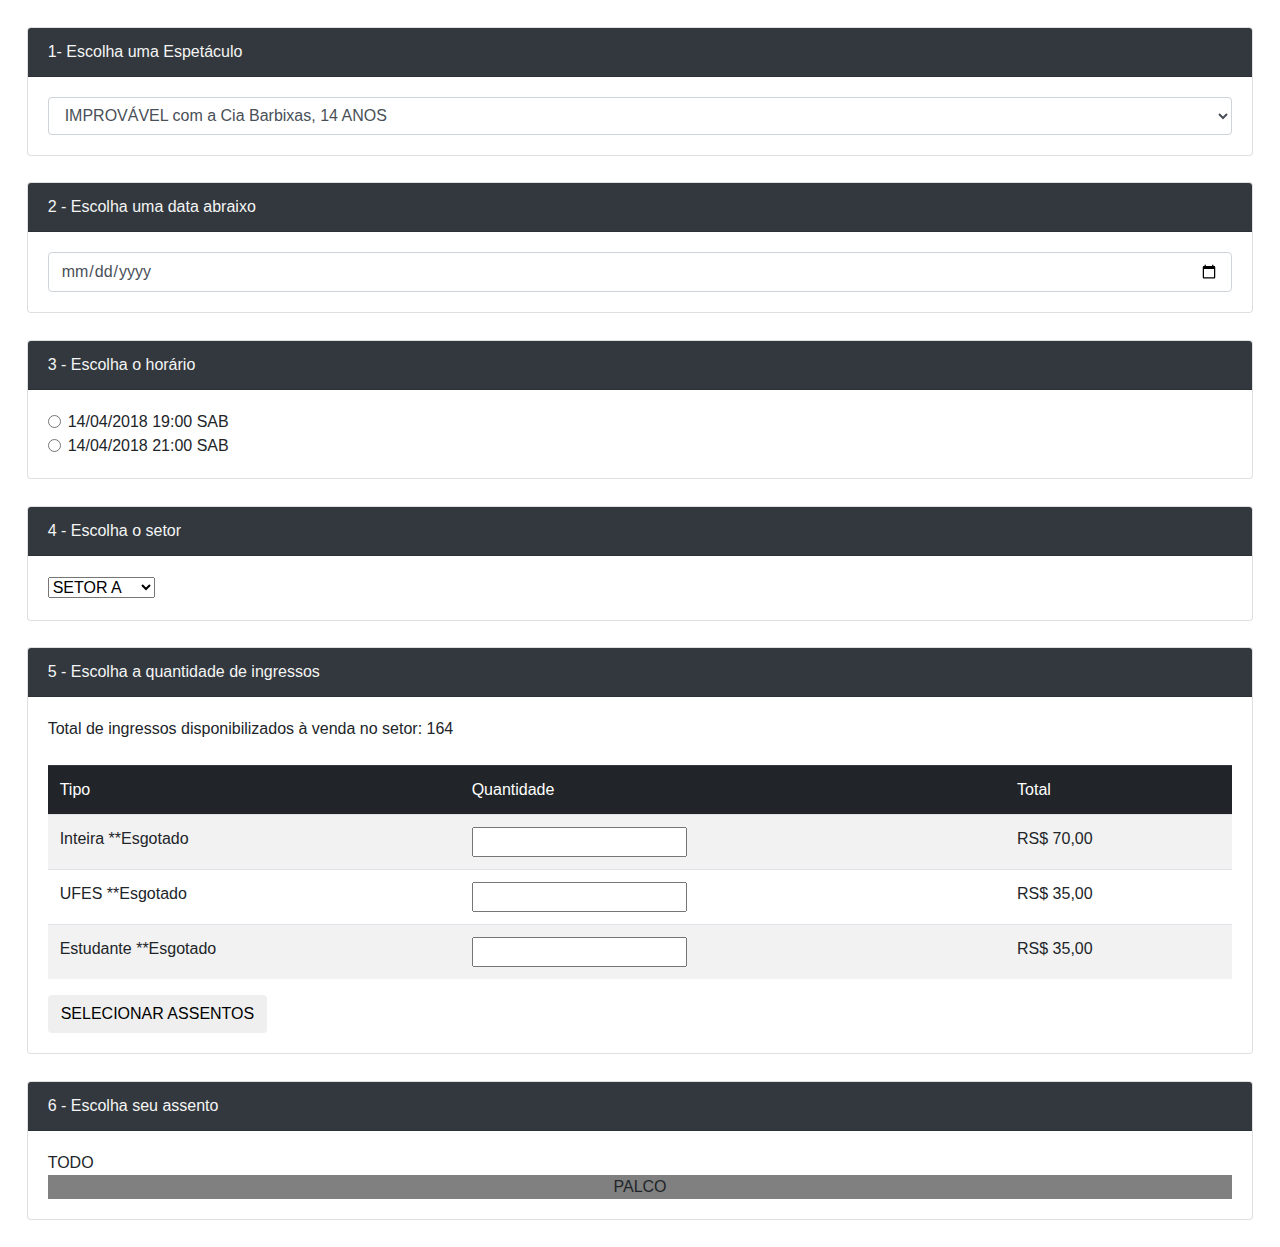
==== front-end/index.html @ 63b7dd4a "index" ====
<!DOCTYPE html>
<html lang="pt-br">
<head>
    <meta charset="UTF-8">
    <meta name="viewport" content="width=device-width, initial-scale=1.0">
    <meta http-equiv="X-UA-Compatible" content="ie=edge">
    <link rel="stylesheet" href="https://maxcdn.bootstrapcdn.com/bootstrap/4.0.0/css/bootstrap.min.css" integrity="sha384-Gn5384xqQ1aoWXA+058RXPxPg6fy4IWvTNh0E263XmFcJlSAwiGgFAW/dAiS6JXm"
        crossorigin="anonymous">
    <script src="https://code.jquery.com/jquery-3.2.1.slim.min.js" integrity="sha384-KJ3o2DKtIkvYIK3UENzmM7KCkRr/rE9/Qpg6aAZGJwFDMVNA/GpGFF93hXpG5KkN"
        crossorigin="anonymous"></script>
    <script src="https://cdnjs.cloudflare.com/ajax/libs/popper.js/1.12.9/umd/popper.min.js" integrity="sha384-ApNbgh9B+Y1QKtv3Rn7W3mgPxhU9K/ScQsAP7hUibX39j7fakFPskvXusvfa0b4Q"
        crossorigin="anonymous"></script>
    <script src="https://maxcdn.bootstrapcdn.com/bootstrap/4.0.0/js/bootstrap.min.js" integrity="sha384-JZR6Spejh4U02d8jOt6vLEHfe/JQGiRRSQQxSfFWpi1MquVdAyjUar5+76PVCmYl"
        crossorigin="anonymous"></script>
    <title>Ingressos</title>
    <style>
        .card{
            margin: 20pt;
        }
        .card-header{
            color: whitesmoke;
            background-color: #32383e;
        }
    </style>
</head>

<body>
    <div class="card">
        <div class="card-header">
            <span class="number-title">1</span>- Escolha uma Espetáculo
        </div>
        <div class="card-body">
            <select class="form-control">
                <option>IMPROVÁVEL com a Cia Barbixas, 14 ANOS</option>
                <option>ALICE NO PAÍS DAS MARAVILHAS, LIVRE</option>
                <option>O QUEBRA NOZES, 10 ANOS</option>
            </select>
        </div>
    </div>
    
    </div>
    <div class="card">
        <div class="card-header">
            <span class="number-title">2</span> - Escolha uma data abraixo
        </div>
        <div class="card-body">
            <input  class="form-control" type="date" />
        </div>
    </div>
    <div class="card">
        <div class="card-header">
            <span class="number-title">3</span> - Escolha o horário
        </div>
        <div class="card-body">
            <div class="form-check">
                <input name="horario1" class="form-check-input" type="radio" value="14/04/2018 19:00 SAB" />
                <label class="form-check-label" for="horario1">14/04/2018 19:00 SAB</label>
            </div>
            <div class="form-check">
                <input name="horario2" class="form-check-input" type="radio" value="14/04/2018 19:00 SAB" />
                <label class="form-check-label" for="horario2">14/04/2018 21:00 SAB</label>
            </div>
        </div>
    </div>
    <div class="card">
        <div class="card-header">
            <span class="number-title">4</span> - Escolha o setor
        </div>
        <div class="card-body">
            <select class=".form-control">
                <option>SETOR A</option>
                <option>SETOR B</option>
                <option>MEZANINO</option>
            </select>
        </div>
    </div>
    <div class="card">
        <div class="card-header">
            <span class="number-title">5</span> - Escolha a quantidade de ingressos
        </div>
        <div class="card-body">
            <div>
                Total de ingressos disponibilizados à venda no setor: 164
            </div>
            <br/>
            <table class="table table-striped">
                <thead class="table-dark">
                    <tr>
                        <td scope="col">Tipo</td>
                        <td scope="col">Quantidade</td>
                        <td scope="col">Total</td>
                    </tr>
                </thead>
                <tbody>
                    <tr>
                        <td>Inteira **Esgotado</td>
                        <td><input type="number"/></td>
                        <td>RS$ 70,00</td>
                    </tr>
                    <tr>
                        <td>UFES **Esgotado</td>
                        <td><input type="number"/></td>
                        <td>RS$ 35,00</td>
                    </tr>
                    <tr>
                        <td>Estudante **Esgotado</td>
                        <td><input type="number"/></td>
                        <td>RS$ 35,00</td>
                    </tr>
                </tbody>
            </table>
            <input type="button" class="btn btn-default" value="SELECIONAR ASSENTOS">
        </div>
    </div>
    <div class="card">
        <div class="card-header">
            <span class="number-title">6</span> - Escolha seu assento
        </div>
        <div class="card-body">
            TODO
            <div>
                <div style="width: 100%; text-align: center; background-color:#808080">
                    PALCO
                </div>
            </div>
        </div>
    </div>
</body>

</html>
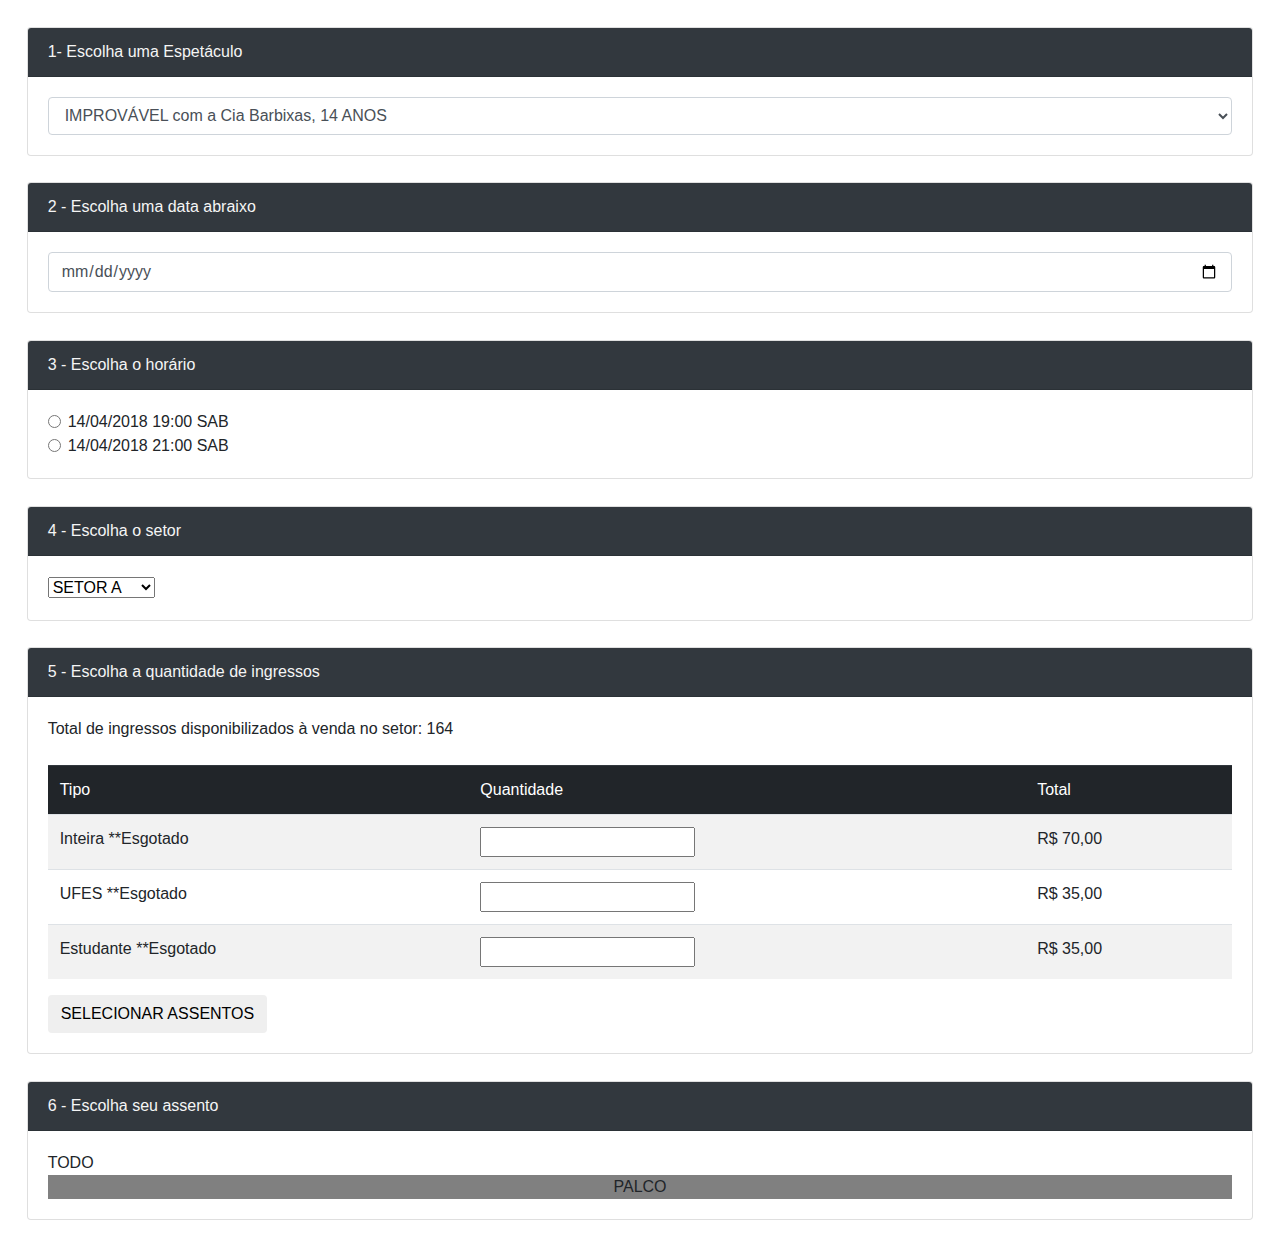
==== commit a0156769: "forms finalizados" ====
--- a/front-end/index.html
+++ b/front-end/index.html
@@ -4,7 +4,7 @@
     <meta charset="UTF-8">
     <meta name="viewport" content="width=device-width, initial-scale=1.0">
     <meta http-equiv="X-UA-Compatible" content="ie=edge">
-    <link rel="stylesheet" href="https://maxcdn.bootstrapcdn.com/bootstrap/4.0.0/css/bootstrap.min.css" integrity="sha384-Gn5384xqQ1aoWXA+058RXPxPg6fy4IWvTNh0E263XmFcJlSAwiGgFAW/dAiS6JXm"
+    <link rel="stylesheet" href="https://maxcdn.bootstrapcdn.com/bootstrap/4.0.0/css/bootstrap.min.css"
         crossorigin="anonymous">
     <script src="https://code.jquery.com/jquery-3.2.1.slim.min.js" integrity="sha384-KJ3o2DKtIkvYIK3UENzmM7KCkRr/rE9/Qpg6aAZGJwFDMVNA/GpGFF93hXpG5KkN"
         crossorigin="anonymous"></script>
@@ -95,17 +95,17 @@
                     <tr>
                         <td>Inteira **Esgotado</td>
                         <td><input type="number"/></td>
-                        <td>RS$ 70,00</td>
+                        <td>R$ 70,00</td>
                     </tr>
                     <tr>
                         <td>UFES **Esgotado</td>
                         <td><input type="number"/></td>
-                        <td>RS$ 35,00</td>
+                        <td>R$ 35,00</td>
                     </tr>
                     <tr>
                         <td>Estudante **Esgotado</td>
                         <td><input type="number"/></td>
-                        <td>RS$ 35,00</td>
+                        <td>R$ 35,00</td>
                     </tr>
                 </tbody>
             </table>
